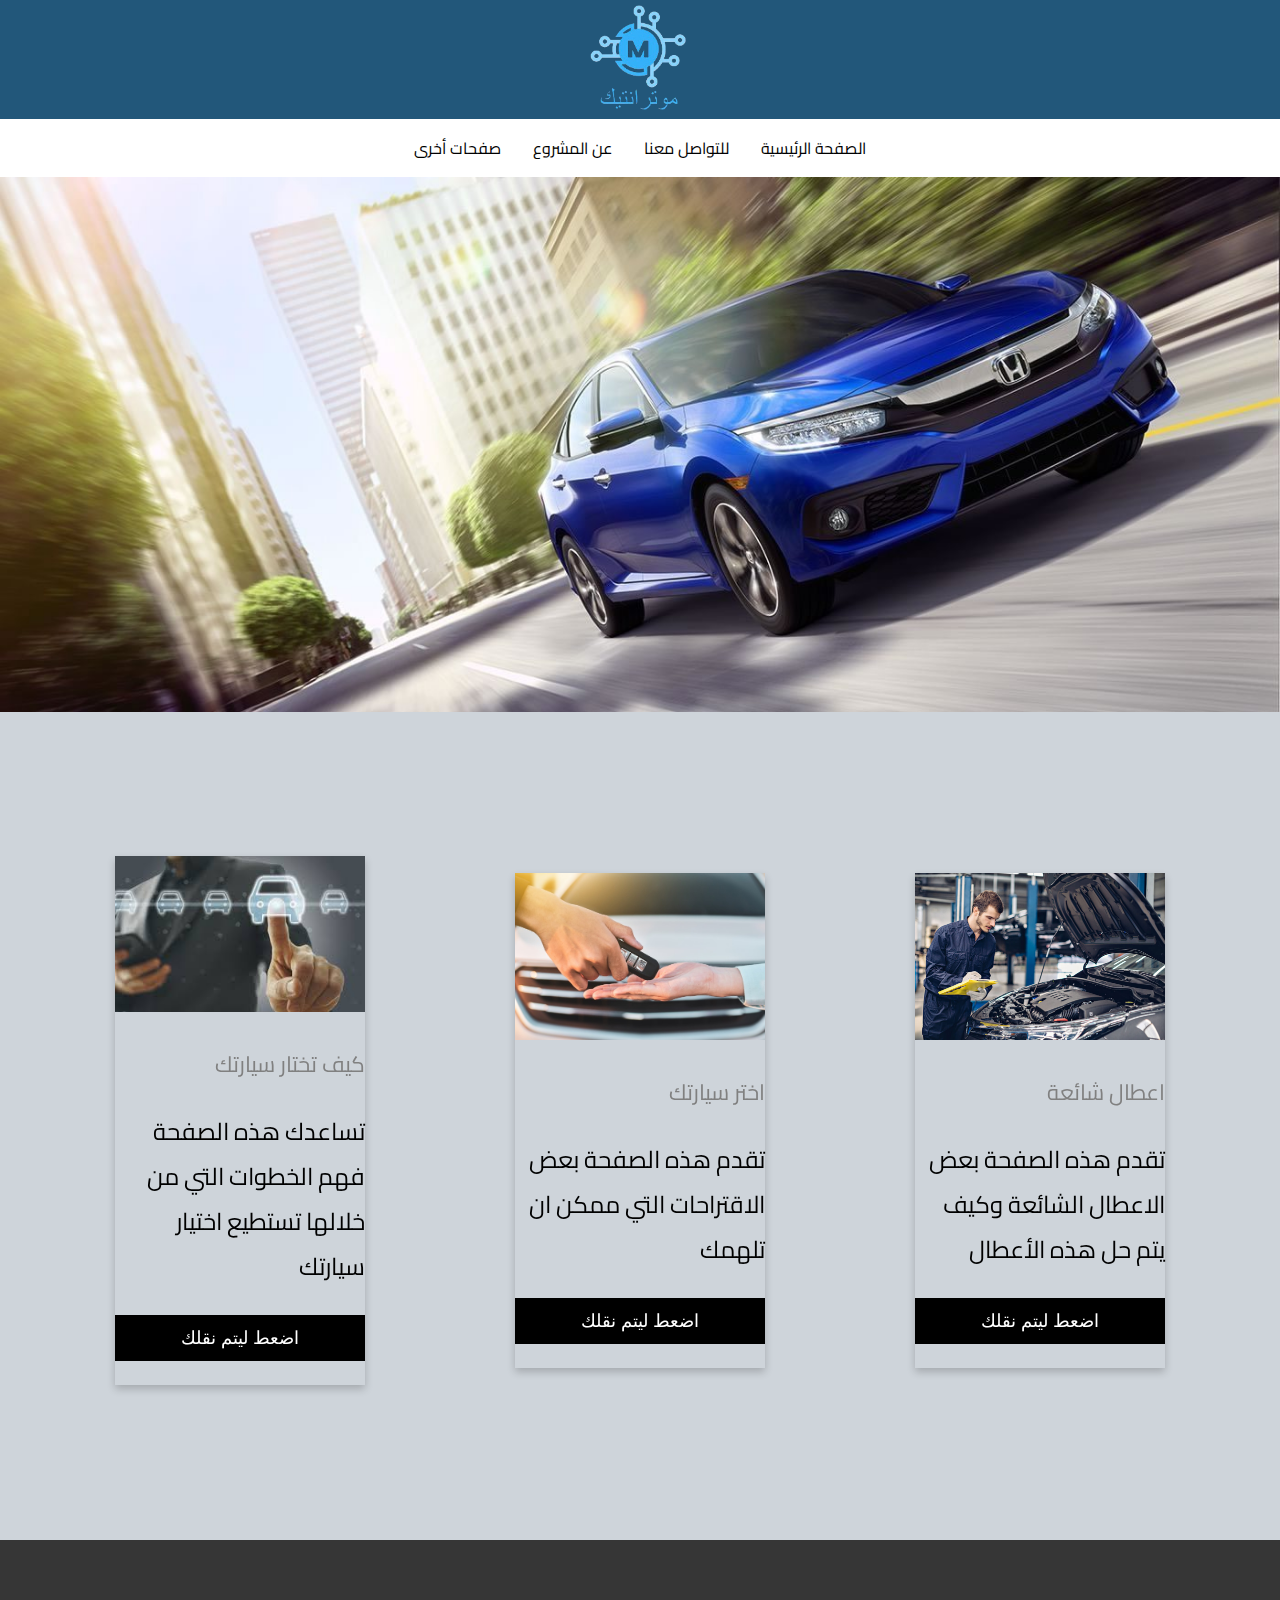
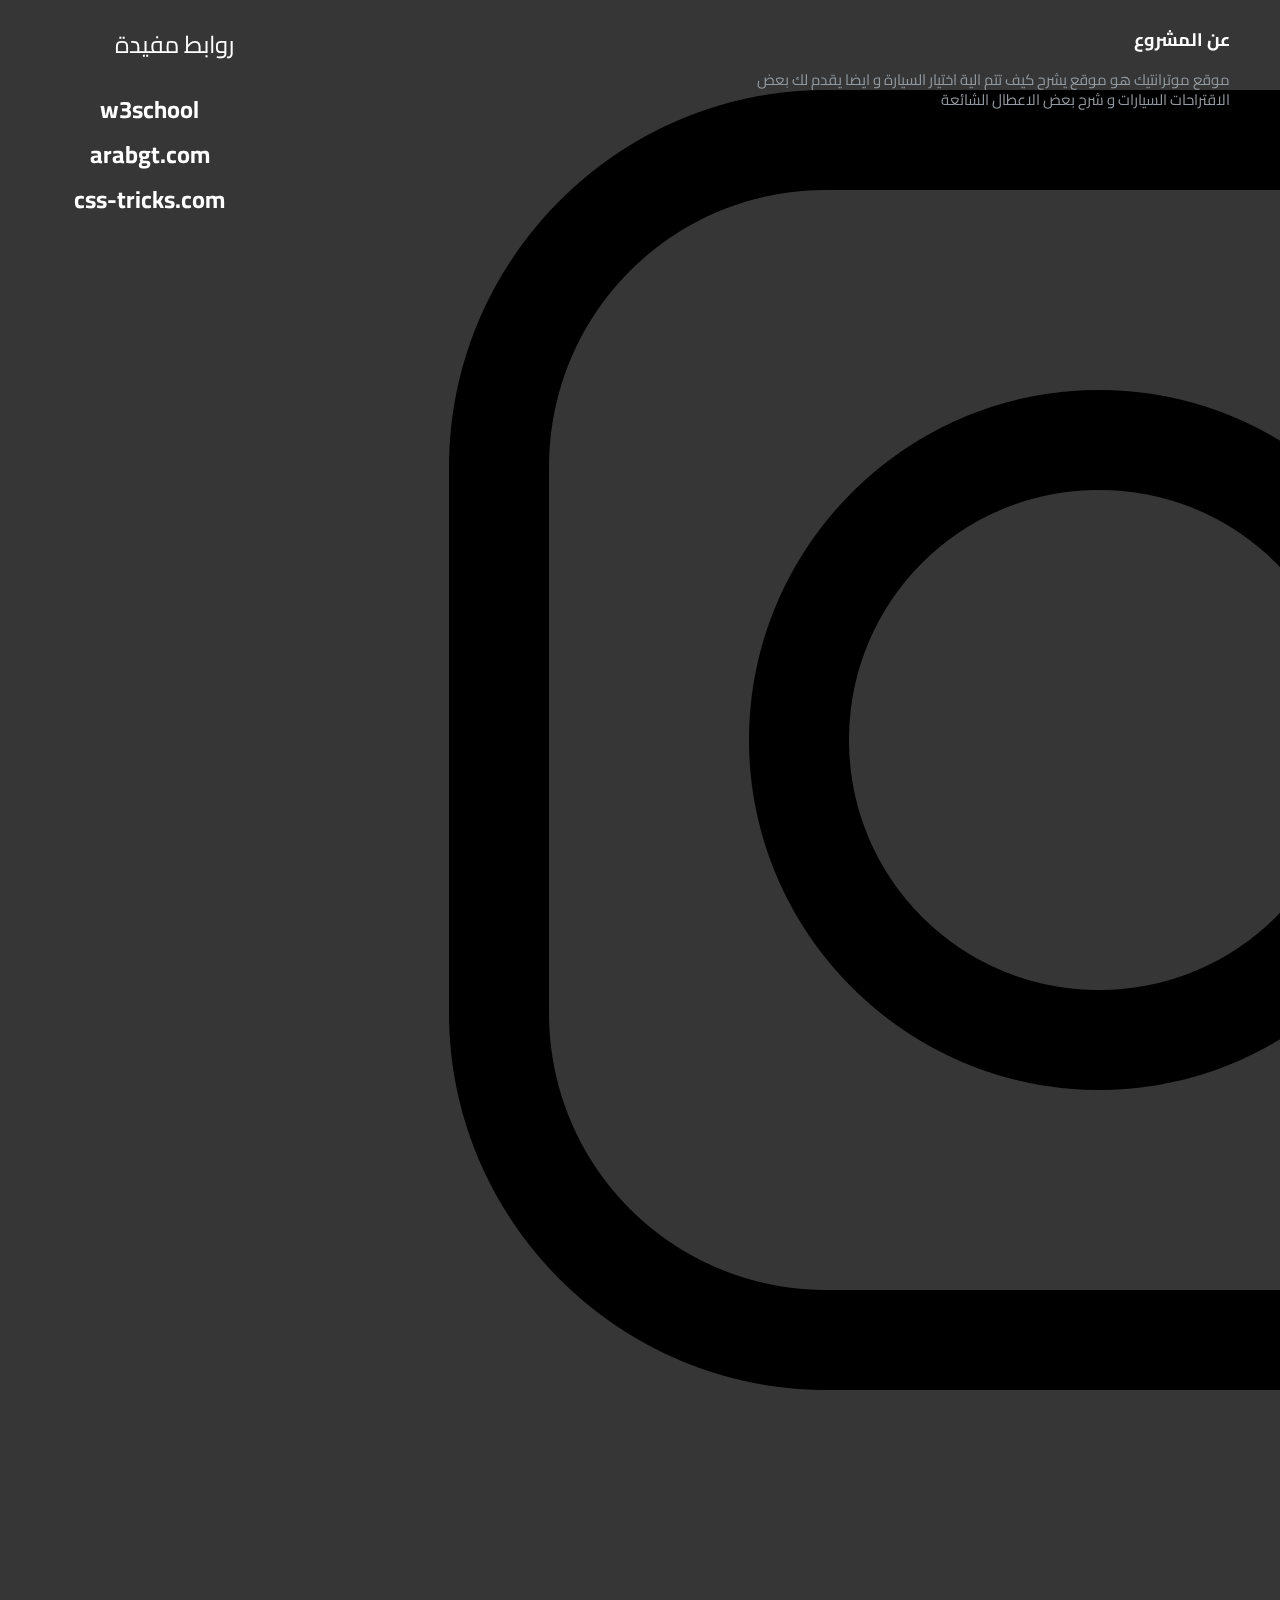
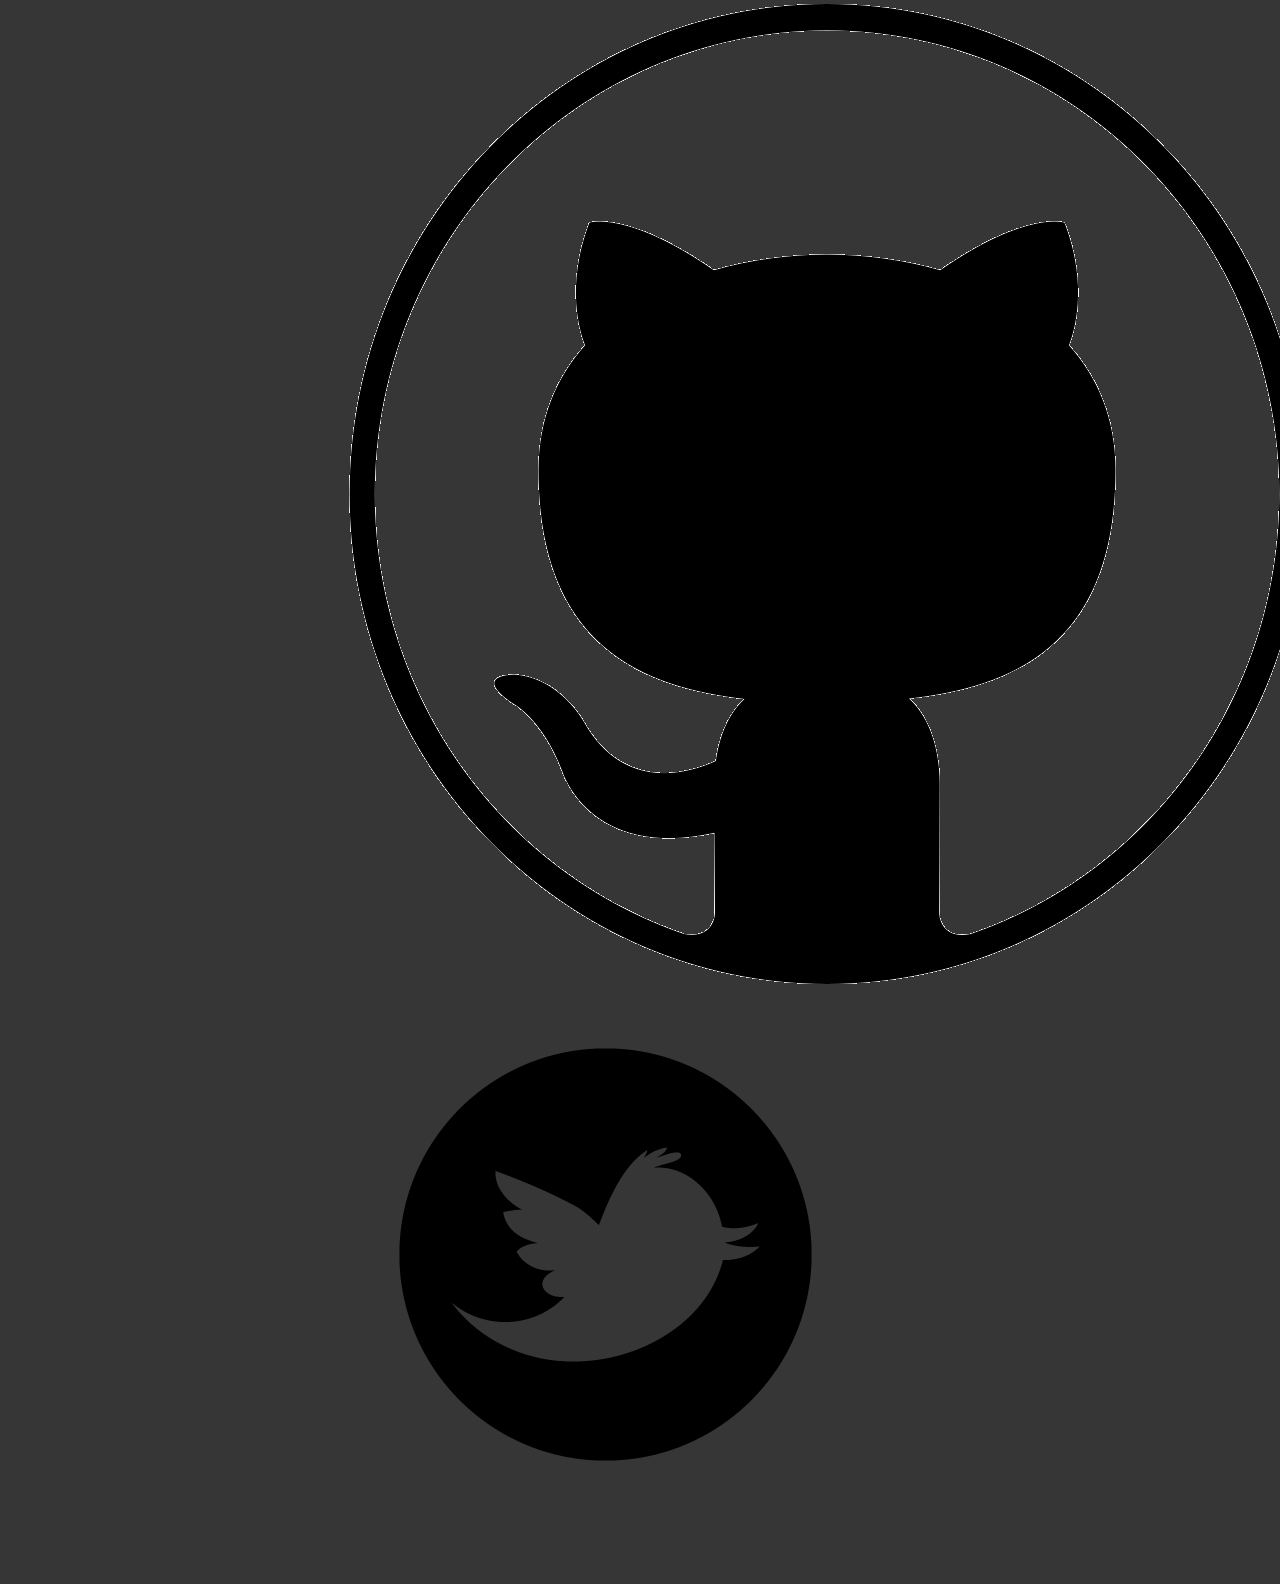
==== index.html @ e949a662 "footer done" ====
<!DOCTYPE html>
<html lang="en">
<head>
    <meta charset="UTF-8">
    <meta name="viewport" content="width=device-width, initial-scale=1.0">
    <title>الصفحة الرئيسية
        
    </title>
    <link rel="stylesheet" href="./css/home.css">
    <link href="https://fonts.googleapis.com/css2?family=Cairo&display=swap" rel="stylesheet">
    <link href="https://unpkg.com/aos@2.3.1/dist/aos.css" rel="stylesheet">
    <link
    rel="stylesheet"
    href="https://use.fontawesome.com/releases/v5.3.1/css/all.css"
    integrity="sha384-mzrmE5qonljUremFsqc01SB46JvROS7bZs3IO2EmfFsd15uHvIt+Y8vEf7N7fWAU"
    crossorigin="anonymous"
  />
</head>
<body>
<Div class="trans">
   <!-- logo -->
   <div class="start">
    <div><img width="115px" src="./images/logo 1.png" alt=""></div>
        
    </div>
         <!-- !-- navbar --> 
         <div class="navbar">
          <div class="dropdown">
              <button class="dropbtn">صفحات أخرى
                <i class="fa fa-caret-down"></i>
              </button>
              <div class="dropdown-content">
                <a href="./pages/الشرح.html"> كيف تختار سيارتك؟</a>
                <a href="./pages/product.html">بعض السيارات المقترحة</a>
                <a href="./pages/solutions.html">شرح بعض الاعطال</a>
              </div>
            </div> 
          <a href="bottom">عن المشروع</a>
          <a href="bottom">للتواصل معنا</a>
          <a href="./index.html">الصفحة الرئيسية</a>
          
      </div>
      <div ><img width="100%"  src="./images/honda-civic-1 main pages.jpg" alt=""></div>
      <br><br>
      <!-- card1 -->
<div data-aos="fade-up" class="cardContainer">
  
      <div class="card">
        <img src="./images/choose ur car.jpg" alt="" style="width:100%">
        
        <p class="choose">كيف تختار سيارتك</p>
        <p>تساعدك هذه الصفحة فهم الخطوات التي من خلالها تستطيع اختيار سيارتك</p>
        <p><button><a class="press" href="./pages/الشرح.html">اضعط ليتم نقلك</a></button></p>
      </div>
      <!-- card 2 -->
      <div class="card">
        <img src="./images/car keys.jpg" alt="" style="width:100%">
        <p class="choose">اختر سيارتك</p>
        <p>تقدم هذه الصفحة بعض الاقتراحات التي ممكن ان تلهمك </p>
        <p><button><a class="press" href="./pages/toproducts.html">اضعط ليتم نقلك</a></button></p>
      </div>
      <!-- <card 3 -->
      <div class="card">
        <img src="./images/Vehicle-Repair002.jpg" alt="" style="width:100%">
        
        <p class="choose">اعطال شائعة</p>
        <p>تقدم هذه الصفحة بعض الاعطال الشائعة وكيف يتم حل هذه الأعطال</p>
        <p><button><a class="press" href="./pages/solutions.html">اضعط ليتم نقلك</a></button></p>
      </div>

      

      <!-- footer -->
      <footer class="footer-distributed">
      
        <div class="footer-left">
            <img src="">
          <h3><span class="last-h1">روابط مفيدة</span></h3>
      
          <p class="footer-links">
           <a class="left-a" href="https://www.w3schools.com">w3school</a>
           <br>
           <a class="left-a"  href="https://www.arabgt.com">arabgt.com</a>
           <br>
           <a class="left-a"  href="https://css-tricks.com/snippets/css/a-guide-to-flexbox/">css-tricks.com</a>
           <br>
           <a href=""></a>
          </p>
      
          <p class="footer-company-name"></p>
        </div>
      
        <div class="footer-center">
          <div>
            <i class="#"></i>
              <p><a href=""><img class="last-a" src="../images/SKq9yH-black-and-white-instagram-logo-png.png"alt=></a></p>
          </div>
      
          <div>
            <i class="#"></i>
            <p><a href="#"><img src="../images/github_PNG83.png" alt=""></a></p>
          </div>
          <div>
            <i class="#"></i>
            <p><a href="#"><img class="last-a" src="../images/twitter.png" alt=""></a></p>
          </div>
        </div>
        <div class="footer-right">
          <p  class="footer-company-about">
            <br><br>
            <span>عن المشروع</span>
            موقع موترانتيك هو موقع يشرح كيف تتم الية اختيار السيارة و ايضا يقدم  لك بعض الاقتراحات السيارات و شرح بعض الاعطال الشائعة</p>
          <div class="footer-icons">
           
          </div>
        </div>
      </footer>
      <!-- /footer -->
    
</div>
</Div>














<!-- js -->
<script>
  var coll = document.getElementsByClassName("collapsible");
  var i;
  
  for (i = 0; i < coll.length; i++) {
    coll[i].addEventListener("click", function() {
      this.classList.toggle("active");
      var content = this.nextElementSibling;
      if (content.style.display === "block") {
        content.style.display = "none";
      } else {
        content.style.display = "block";
      }
    });
  }

  </script>
  <script src="https://unpkg.com/aos@2.3.1/dist/aos.js"></script>
 <script>AOS.init({offset:100,duration:650})</script> 


</body>
</html>
---- css/home.css ----
body {
  font-family: "Cairo", sans-serif;
  margin: 0;
  background-color: #ced4da;
}

.navbar {
  overflow: hidden;
  background-color: white;
  display: flex;
  justify-content: center;
}

.navbar a {
  float: left;
  font-size: 16px;
  color: black;
  text-align: center;
  padding: 14px 16px;
  text-decoration: none;
  text-align: center;
  display: flex;
  justify-content: center;
}

.dropdown {
  float: left;
  overflow: hidden;
}

.dropdown .dropbtn {
  font-size: 16px;
  border: none;
  outline: none;
  color: black;
  padding: 14px 16px;
  background-color: inherit;
  font-family: inherit;
  margin: 0;
  text-align: center;
}

.navbar a:hover,
.dropdown:hover .dropbtn {
  background-color: #22577a;
}

.dropdown-content {
  display: none;
  position: absolute;
  background-color: #f9f9f9;
  min-width: 160px;
  box-shadow: 0px 8px 16px 0px rgba(0, 0, 0, 0.2);
  z-index: 1;
}

.dropdown-content a {
  float: none;
  color: #22577a;
  padding: 12px 16px;
  text-decoration: none;
  display: block;
  text-align: left;
}

.dropdown-content a:hover {
  background-color: #ddd;
}

.dropdown:hover .dropdown-content {
  display: block;
}
.start {
  background-color: #22577a;

  height: 119px;
  width: auto;
  display: flex;
  justify-content: center;
}
.card {
  box-shadow: 0 4px 8px 0 rgba(0, 0, 0, 0.2);
  max-width: 250px;
  text-align: center;
  margin: 75px;
}

.choose {
  color: grey;
  font-size: 22px;
}

.card button {
  border: none;
  outline: 0;
  padding: 12px;
  color: white;
  background-color: #000;
  text-align: center;
  cursor: pointer;
  width: 100%;
  font-size: 18px;
}

.card button:hover {
  opacity: 1.2;
}
.cardContainer {
  display: flex;
  flex-direction: row;
  justify-content: center;
  align-items: center;
  flex-wrap: wrap;
}
.press {
  text-decoration: none;
  color: white;
}

.main-img {
  margin-right: 0%;
  margin-left: 0%;
}
*,
*:before,
*:after {
  box-sizing: border-box;
}
main {
  display: -webkit-flex;
  display: -moz-flex;
  display: -ms-flex;
  display: -o-flex;
  display: flex;
  align-items: center;
  justify-content: center;
  color: #363636;
  line-height: 3.8;
  font-size: 80px;
  text-transform: uppercase;
  font-weight: bold;
}
footer {
  display: -webkit-flex;
  display: -moz-flex;
  display: -ms-flex;
  display: -o-flex;
  display: flex;
  flex-flow: row wrap;
  padding: 50px;
  color: #363636;
}
.footer > * {
  flex: 1 100%;
}
.footer-left {
  margin-right: 1.25em;
  margin-bottom: 2em;
}
.footer-left img {
  width: 50%;
}
h2 {
  font-weight: 600;
  font-size: 17px;
}
.footer ul {
  list-style: none;
  padding-left: 0;
}
.footer li {
  line-height: 2em;
}
.footer a {
  text-decoration: none;
}
.footer-right {
  display: -webkit-flex;
  display: -moz-flex;
  display: -ms-flex;
  display: -o-flex;
  display: flex;
  flex-flow: row wrap;
}
.footer-right > * {
  flex: 1 50%;
  margin-right: 1.25em;
}
.box a {
  color: #999;
}
.footer-bottom {
  text-align: center;
  color: #999;
  padding-top: 50px;
}
.footer-left p {
  padding-right: 20%;
  color: #999;
}
.socials a {
  /* background: #364a62; */
  width: 40px;
  height: 40px;
  display: inline-block;
  margin-right: 10px;
}
.socials a i {
  color: #e7f2f4;
  padding: 10px 12px;
  font-size: 20px;
}
@media screen and (min-width: 600px) {
  .footer-right > * {
    flex: 1;
  }
  .footer-left {
    flex: 1 0px;
  }
  .footer-right {
    flex: 2 0px;
  }
}

.lastf {
  color: #363636;
}
/* footer */
footer {
  position: fixed;
  bottom: 0;
}

@media (max-height: 800px) {
  footer {
    position: static;
  }
  header {
    padding-top: 40px;
  }
}

.footer-distributed {
  background-color: #363636;
  box-sizing: border-box;
  width: 100%;
  text-align: left;
  font: bold 16px sans-serif;
  padding: 50px 50px 60px 50px;
  margin-top: 80px;
}
.footer-center {
  text-align: center;
}

/* .last-a:hover {
  transform: scale(1.5);
} */

.footer-distributed .footer-left,
.footer-distributed .footer-center,
.footer-distributed .footer-right {
  display: inline-block;
  vertical-align: top;
}

/* Footer left */
.footer-left {
  text-align: center;
  font-family: "Cairo", sans-serif;
}

.footer-distributed .footer-left {
  width: 30%;
}

.footer-distributed h3 {
  color: #ffffff;
  font: normal 36px "Cookie", cursive;
  margin: 0;
}

/* The company logo */

.footer-distributed .footer-left img {
  width: 30%;
}

.footer-distributed h3 span {
  color: white;
}

/* Footer links */

.footer-distributed .footer-links {
  color: #ffffff;
  margin: 20px 0 12px;
  font-family: "Cairo", sans-serif;
  text-align: center;
}

.footer-distributed .footer-links a {
  display: inline-block;
  line-height: 1.8;
  text-decoration: none;
  color: inherit;
}

.footer-distributed .footer-company-name {
  color: #8f9296;
  font-size: 14px;
  font-weight: normal;
  margin: 0;
}
.last-h1 {
  font-family: "Cairo", sans-serif;
}

/* Footer Center */

.footer-distributed .footer-center {
  width: 35%;
}

.footer-distributed .footer-center i {
  background-color: #363636;
  color: #ffffff;
  font-size: 25px;
  width: 38px;
  height: 38px;
  border-radius: 50%;
  text-align: center;
  line-height: 42px;
  margin: 10px 15px;
  vertical-align: middle;
}

.footer-distributed .footer-center i.fa-envelope {
  font-size: 17px;
  line-height: 38px;
}

.footer-distributed .footer-center p {
  display: inline-block;
  color: #ffffff;
  vertical-align: middle;
  margin: 0;
}

.footer-distributed .footer-center p span {
  display: block;
  font-weight: normal;
  font-size: 14px;
  line-height: 2;
}

.footer-distributed .footer-center p a {
  color: white;
  text-decoration: none;
}

/* Footer Right */
.footer-distributed {
  position: relative;
  font-family: "Cairo", sans-serif;
}
.footer-distributed .footer-right {
  width: 30%;
}

.footer-distributed .footer-company-about {
  line-height: 20px;
  color: #92999f;
  font-size: 15px;
  font-weight: normal;
  margin: 0;
}

.footer-distributed .footer-company-about span {
  display: block;
  color: #ffffff;
  font-size: 18px;
  font-weight: bold;
  margin-bottom: 20px;
}

.footer-distributed .footer-icons {
  margin-top: 25px;
}

.footer-distributed .footer-icons a {
  display: inline-block;
  width: 35px;
  height: 35px;
  cursor: pointer;
  background-color: #363636;
  border-radius: 2px;

  font-size: 20px;
  color: #ffffff;
  text-align: center;
  line-height: 35px;

  margin-right: 3px;
  margin-bottom: 5px;
}

span,
p {
  text-align: right;
  font-size: 24px;
}
.fa {
  text-align: right;
}
.footer-img {
  width: 300px;
  display: block;
  margin-left: 50px;
}
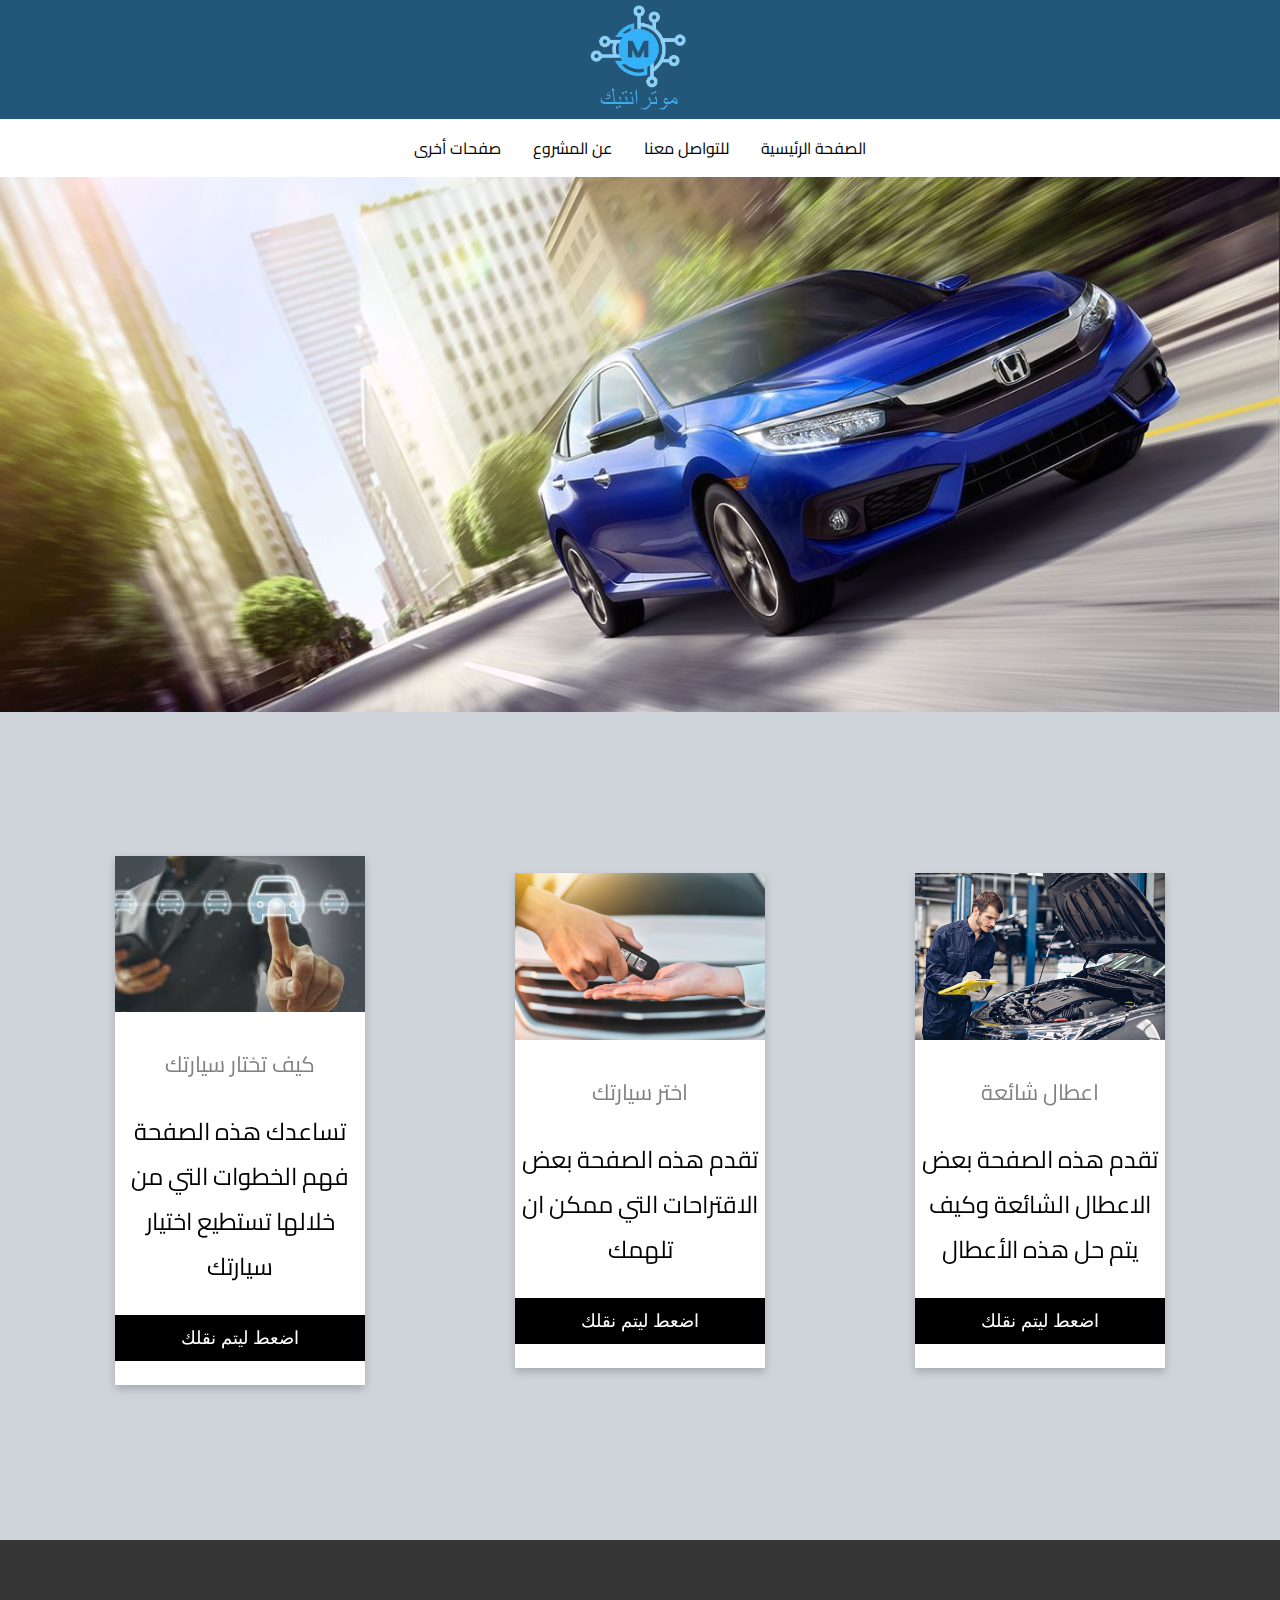
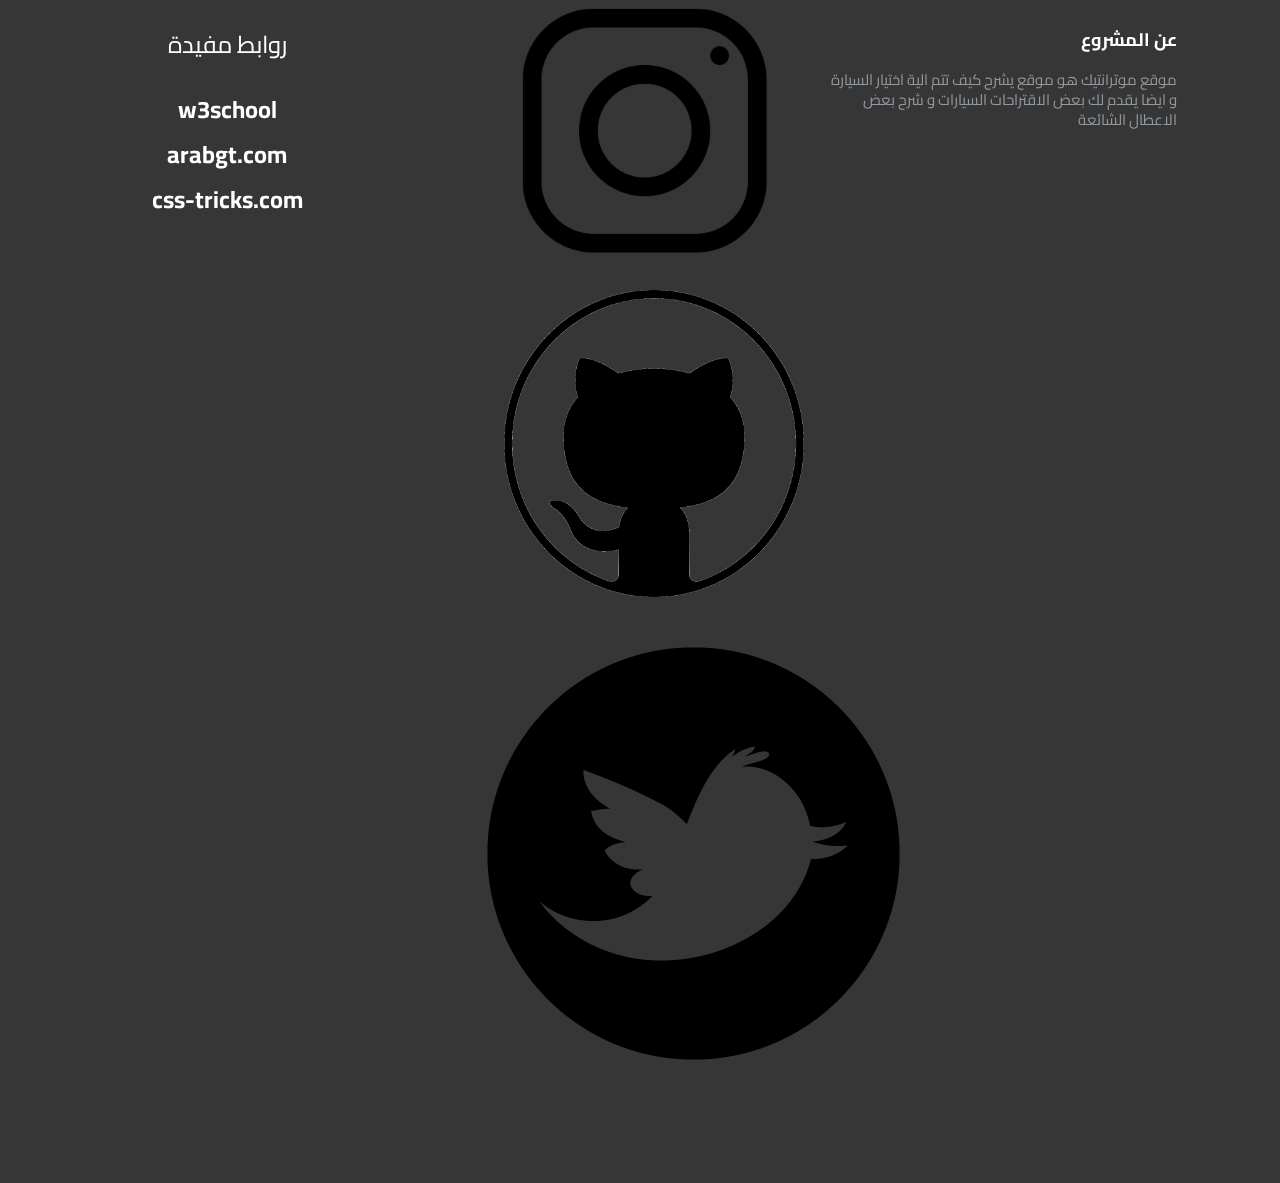
==== commit cd27dace: "footer done" ====
--- a/index.html
+++ b/index.html
@@ -49,14 +49,14 @@
         <img src="./images/choose ur car.jpg" alt="" style="width:100%">
         
         <p class="choose">كيف تختار سيارتك</p>
-        <p>تساعدك هذه الصفحة فهم الخطوات التي من خلالها تستطيع اختيار سيارتك</p>
+        <p class="card-p">تساعدك هذه الصفحة فهم الخطوات التي من خلالها تستطيع اختيار سيارتك</p>
         <p><button><a class="press" href="./pages/الشرح.html">اضعط ليتم نقلك</a></button></p>
       </div>
       <!-- card 2 -->
       <div class="card">
         <img src="./images/car keys.jpg" alt="" style="width:100%">
         <p class="choose">اختر سيارتك</p>
-        <p>تقدم هذه الصفحة بعض الاقتراحات التي ممكن ان تلهمك </p>
+        <p class="card-p">تقدم هذه الصفحة بعض الاقتراحات التي ممكن ان تلهمك </p>
         <p><button><a class="press" href="./pages/toproducts.html">اضعط ليتم نقلك</a></button></p>
       </div>
       <!-- <card 3 -->
@@ -64,7 +64,7 @@
         <img src="./images/Vehicle-Repair002.jpg" alt="" style="width:100%">
         
         <p class="choose">اعطال شائعة</p>
-        <p>تقدم هذه الصفحة بعض الاعطال الشائعة وكيف يتم حل هذه الأعطال</p>
+        <p class="card-p">تقدم هذه الصفحة بعض الاعطال الشائعة وكيف يتم حل هذه الأعطال</p>
         <p><button><a class="press" href="./pages/solutions.html">اضعط ليتم نقلك</a></button></p>
       </div>
 
@@ -93,16 +93,16 @@
         <div class="footer-center">
           <div>
             <i class="#"></i>
-              <p><a href=""><img class="last-a" src="../images/SKq9yH-black-and-white-instagram-logo-png.png"alt=></a></p>
+              <p><a href=""><img class="footer-img"  src="../images/SKq9yH-black-and-white-instagram-logo-png.png"alt=></a></p>
           </div>
       
           <div>
             <i class="#"></i>
-            <p><a href="#"><img src="../images/github_PNG83.png" alt=""></a></p>
+            <p><a href="#"><img class="footer-img" src="../images/github_PNG83.png" alt=""></a></p>
           </div>
           <div>
             <i class="#"></i>
-            <p><a href="#"><img class="last-a" src="../images/twitter.png" alt=""></a></p>
+            <p><a href="#"><img "footer-img"  src="../images/twitter.png" alt=""></a></p>
           </div>
         </div>
         <div class="footer-right">
--- a/css/home.css
+++ b/css/home.css
@@ -83,11 +83,16 @@
   max-width: 250px;
   text-align: center;
   margin: 75px;
+  background-color: white;
+}
+.card-p {
+  text-align: center;
 }
 
 .choose {
   color: grey;
   font-size: 22px;
+  text-align: center;
 }
 
 .card button {
@@ -117,114 +122,6 @@
   color: white;
 }
 
-.main-img {
-  margin-right: 0%;
-  margin-left: 0%;
-}
-*,
-*:before,
-*:after {
-  box-sizing: border-box;
-}
-main {
-  display: -webkit-flex;
-  display: -moz-flex;
-  display: -ms-flex;
-  display: -o-flex;
-  display: flex;
-  align-items: center;
-  justify-content: center;
-  color: #363636;
-  line-height: 3.8;
-  font-size: 80px;
-  text-transform: uppercase;
-  font-weight: bold;
-}
-footer {
-  display: -webkit-flex;
-  display: -moz-flex;
-  display: -ms-flex;
-  display: -o-flex;
-  display: flex;
-  flex-flow: row wrap;
-  padding: 50px;
-  color: #363636;
-}
-.footer > * {
-  flex: 1 100%;
-}
-.footer-left {
-  margin-right: 1.25em;
-  margin-bottom: 2em;
-}
-.footer-left img {
-  width: 50%;
-}
-h2 {
-  font-weight: 600;
-  font-size: 17px;
-}
-.footer ul {
-  list-style: none;
-  padding-left: 0;
-}
-.footer li {
-  line-height: 2em;
-}
-.footer a {
-  text-decoration: none;
-}
-.footer-right {
-  display: -webkit-flex;
-  display: -moz-flex;
-  display: -ms-flex;
-  display: -o-flex;
-  display: flex;
-  flex-flow: row wrap;
-}
-.footer-right > * {
-  flex: 1 50%;
-  margin-right: 1.25em;
-}
-.box a {
-  color: #999;
-}
-.footer-bottom {
-  text-align: center;
-  color: #999;
-  padding-top: 50px;
-}
-.footer-left p {
-  padding-right: 20%;
-  color: #999;
-}
-.socials a {
-  /* background: #364a62; */
-  width: 40px;
-  height: 40px;
-  display: inline-block;
-  margin-right: 10px;
-}
-.socials a i {
-  color: #e7f2f4;
-  padding: 10px 12px;
-  font-size: 20px;
-}
-@media screen and (min-width: 600px) {
-  .footer-right > * {
-    flex: 1;
-  }
-  .footer-left {
-    flex: 1 0px;
-  }
-  .footer-right {
-    flex: 2 0px;
-  }
-}
-
-.lastf {
-  color: #363636;
-}
 /* footer */
 footer {
   position: fixed;
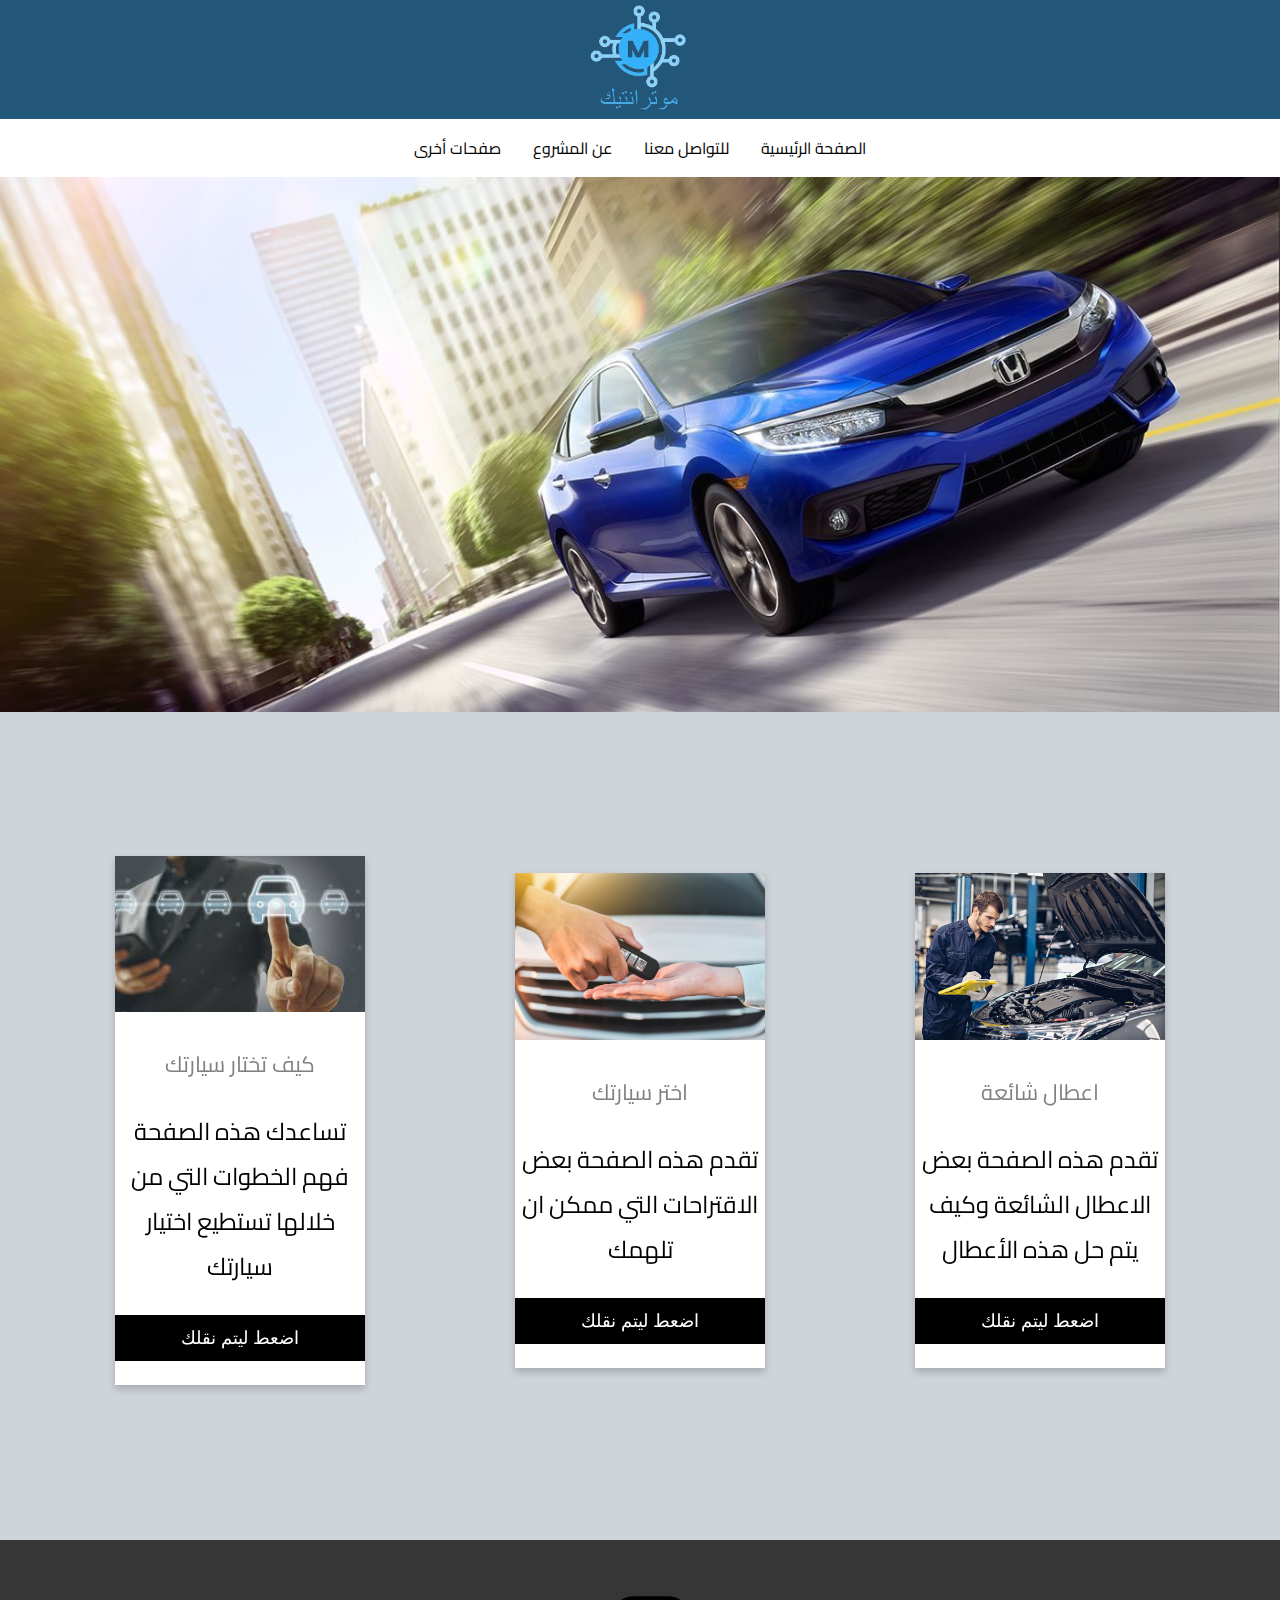
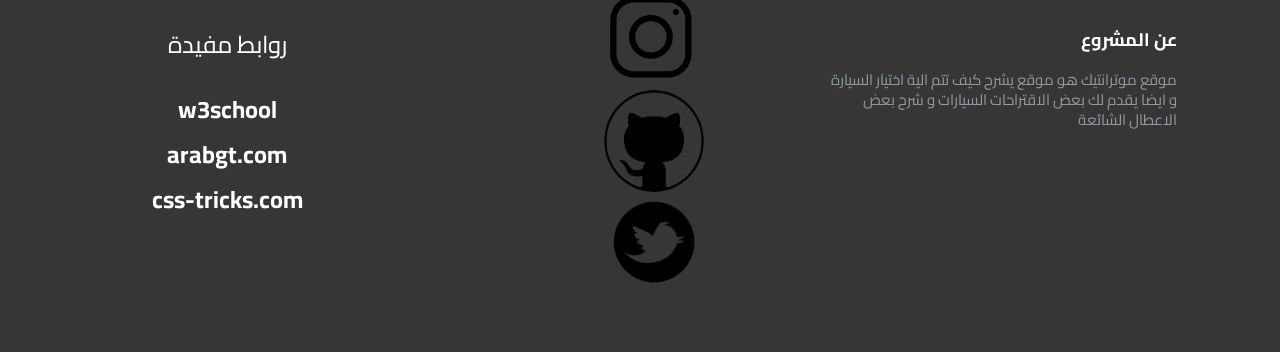
==== commit 301a976f: "footer fixed" ====
--- a/index.html
+++ b/index.html
@@ -102,7 +102,7 @@
           </div>
           <div>
             <i class="#"></i>
-            <p><a href="#"><img "footer-img"  src="../images/twitter.png" alt=""></a></p>
+            <p><a href="#"><img class="footer-img"  src="../images/twitter.png" alt=""></a></p>
           </div>
         </div>
         <div class="footer-right">
--- a/css/home.css
+++ b/css/home.css
@@ -315,3 +315,6 @@
   display: block;
   margin-left: 50px;
 }
+.footer-center img {
+  width: 100px;
+}
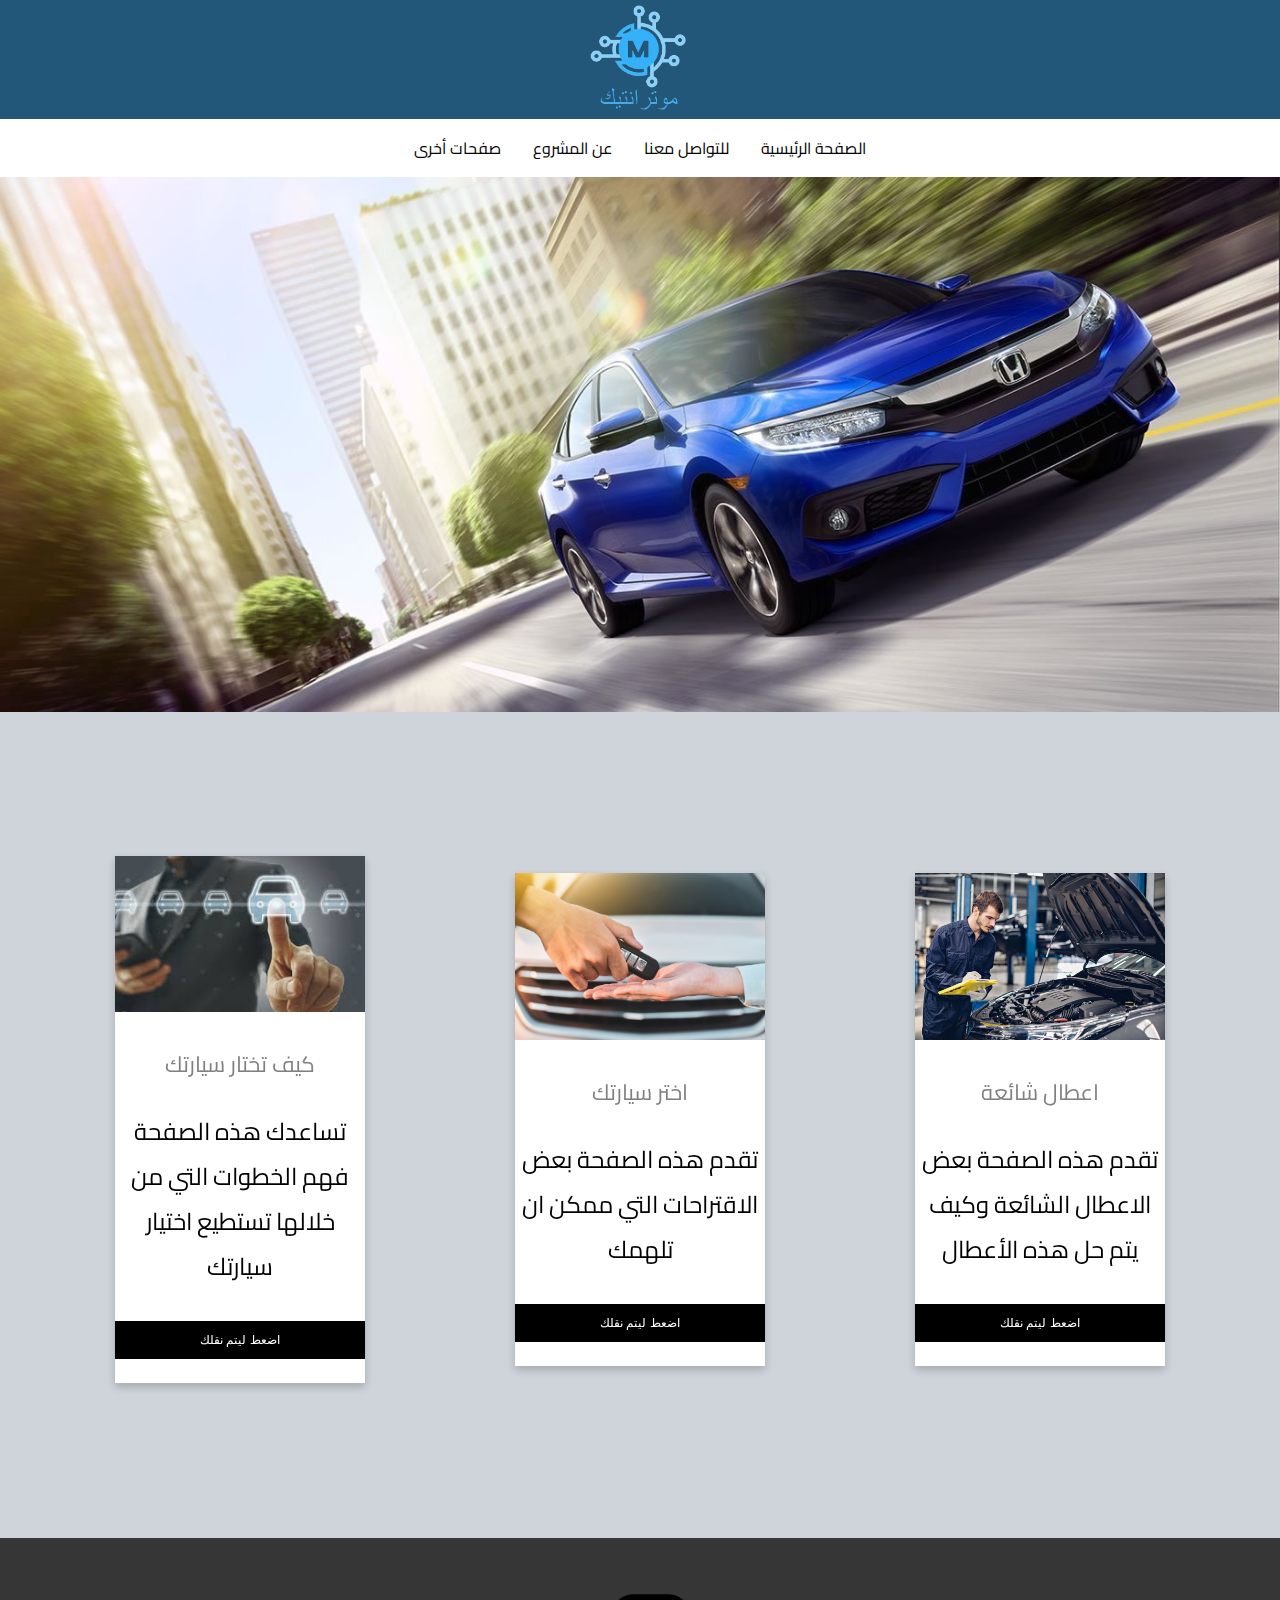
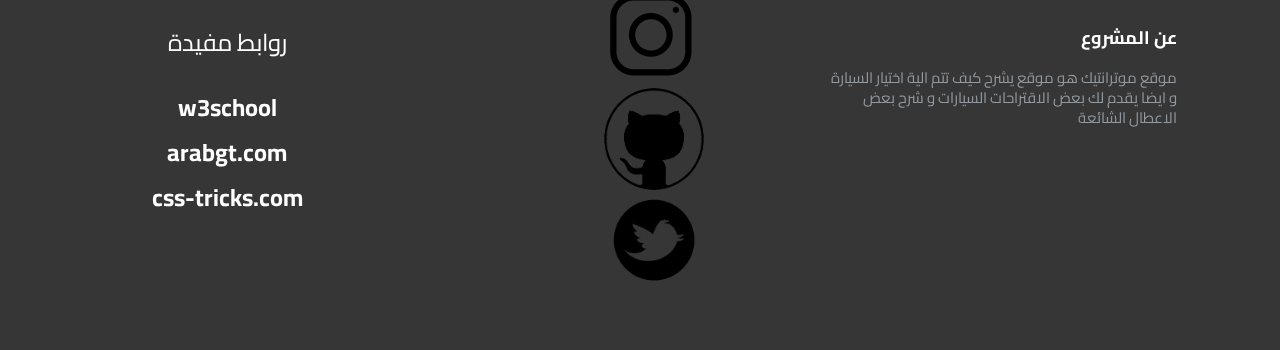
==== commit 8825f120: "all done" ====
--- a/index.html
+++ b/index.html
@@ -35,8 +35,8 @@
                 <a href="./pages/solutions.html">شرح بعض الاعطال</a>
               </div>
             </div> 
-          <a href="bottom">عن المشروع</a>
-          <a href="bottom">للتواصل معنا</a>
+          <a href="#bottom">عن المشروع</a>
+          <a href="#bottom">للتواصل معنا</a>
           <a href="./index.html">الصفحة الرئيسية</a>
           
       </div>
@@ -90,7 +90,7 @@
           <p class="footer-company-name"></p>
         </div>
       
-        <div class="footer-center">
+        <div id="bottom" class="footer-center">
           <div>
             <i class="#"></i>
               <p><a href=""><img class="footer-img"  src="../images/SKq9yH-black-and-white-instagram-logo-png.png"alt=></a></p>
@@ -105,7 +105,7 @@
             <p><a href="#"><img class="footer-img"  src="../images/twitter.png" alt=""></a></p>
           </div>
         </div>
-        <div class="footer-right">
+        <div id="bottom" class="footer-right">
           <p  class="footer-company-about">
             <br><br>
             <span>عن المشروع</span>
--- a/css/home.css
+++ b/css/home.css
@@ -104,7 +104,7 @@
   text-align: center;
   cursor: pointer;
   width: 100%;
-  font-size: 18px;
+  font-size: 12px;
 }
 
 .card button:hover {
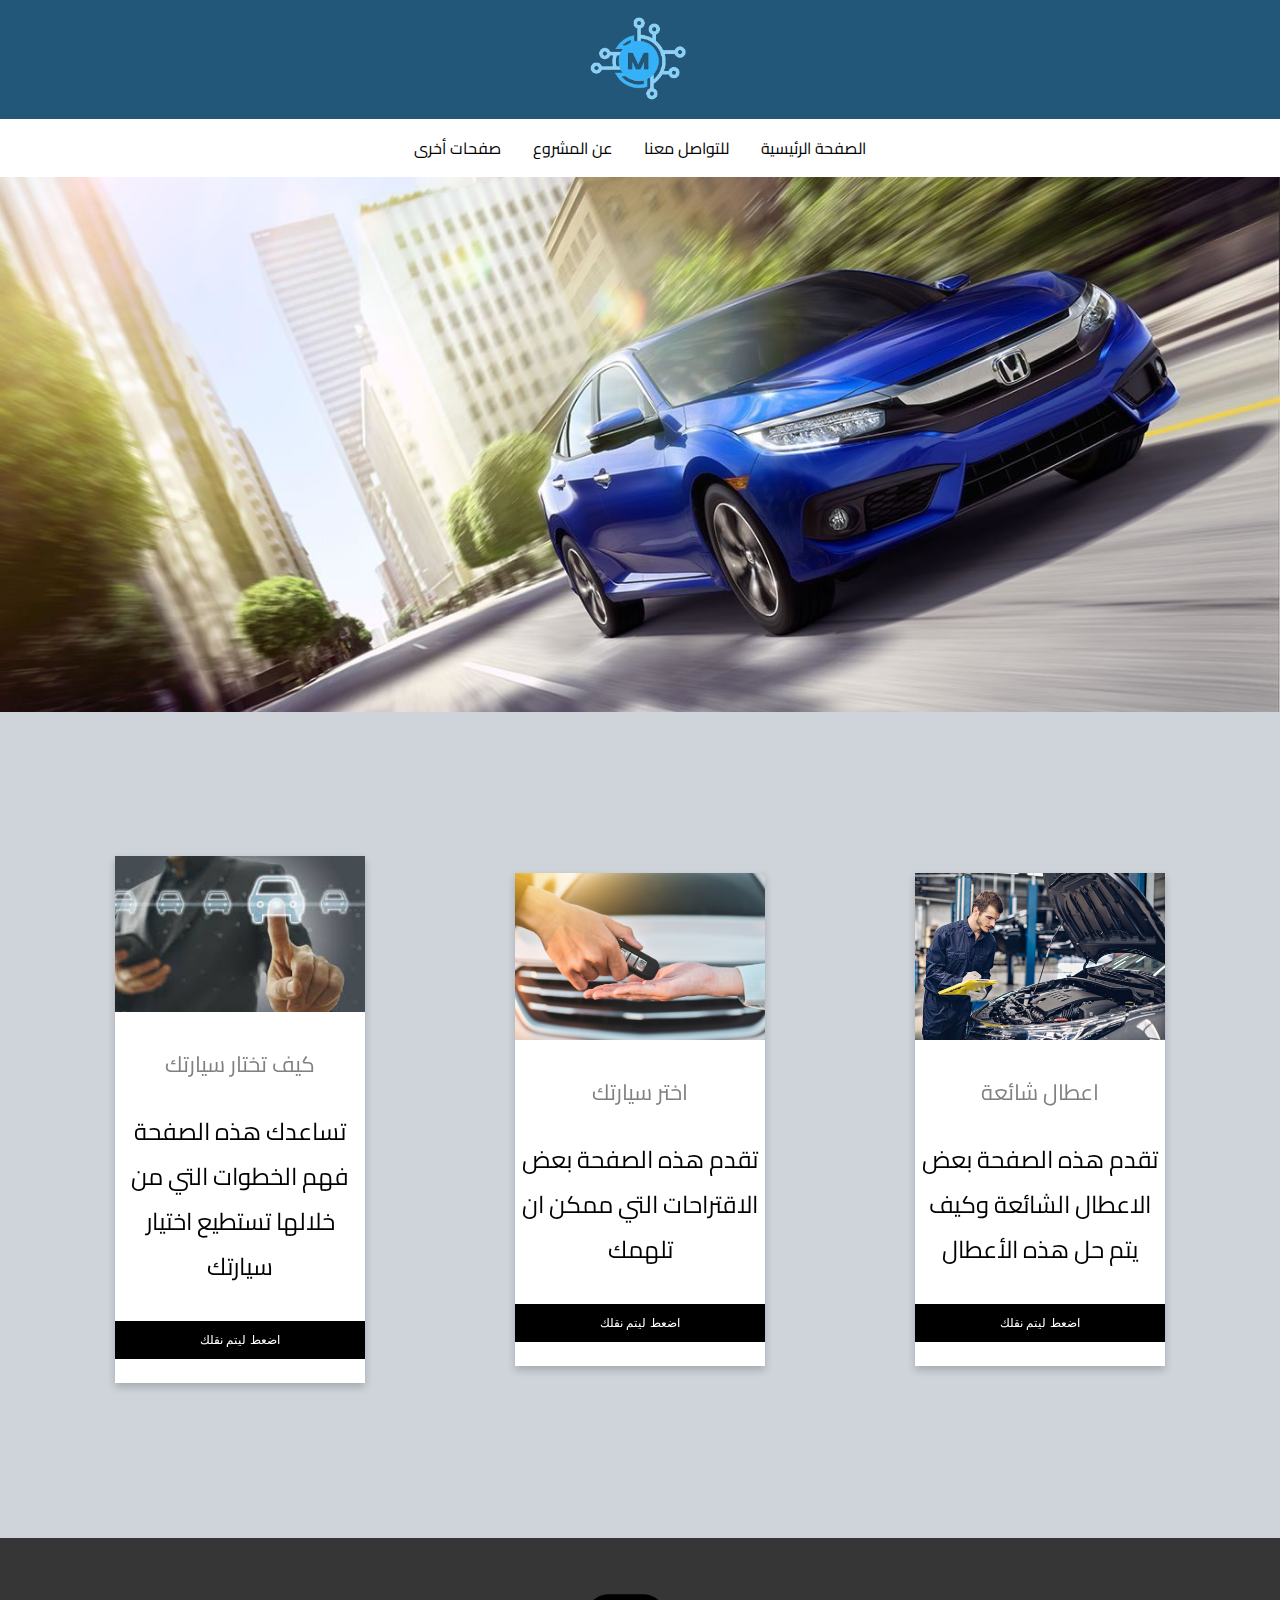
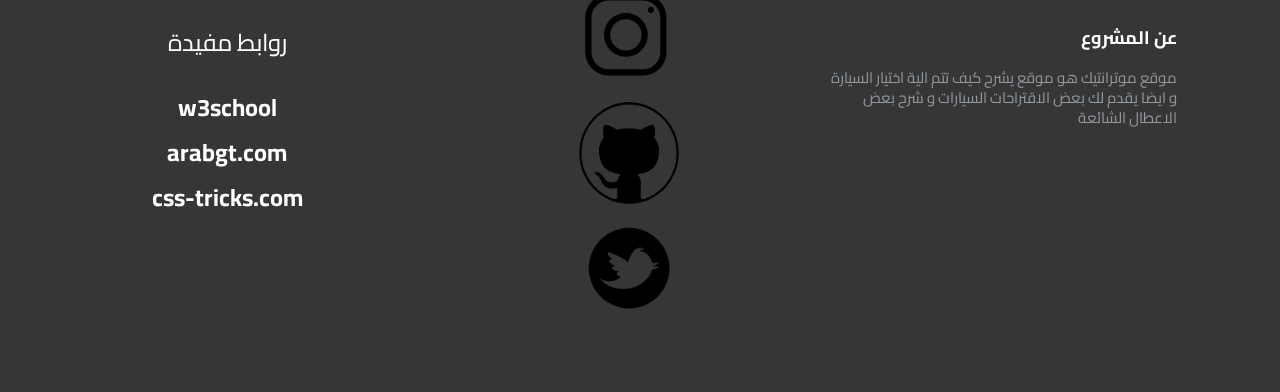
==== commit 83eaadc8: "FINAL BOPJECT IS DONE" ====
--- a/index.html
+++ b/index.html
@@ -15,12 +15,13 @@
     integrity="sha384-mzrmE5qonljUremFsqc01SB46JvROS7bZs3IO2EmfFsd15uHvIt+Y8vEf7N7fWAU"
     crossorigin="anonymous"
   />
+  <link rel="shortcut icon" href="./images/logo 101.png" type="image/x-icon" />
 </head>
 <body>
 <Div class="trans">
    <!-- logo -->
    <div class="start">
-    <div><img width="115px" src="./images/logo 1.png" alt=""></div>
+    <div><img class="logo" style="margin-top: 12px;" width="115px" src="./images/logo 101.png" alt=""></div>
         
     </div>
          <!-- !-- navbar --> 
@@ -71,51 +72,55 @@
       
 
       <!-- footer -->
-      <footer class="footer-distributed">
-      
-        <div class="footer-left">
-            <img src="">
-          <h3><span class="last-h1">روابط مفيدة</span></h3>
-      
-          <p class="footer-links">
-           <a class="left-a" href="https://www.w3schools.com">w3school</a>
-           <br>
-           <a class="left-a"  href="https://www.arabgt.com">arabgt.com</a>
-           <br>
-           <a class="left-a"  href="https://css-tricks.com/snippets/css/a-guide-to-flexbox/">css-tricks.com</a>
-           <br>
-           <a href=""></a>
-          </p>
-      
-          <p class="footer-company-name"></p>
-        </div>
-      
-        <div id="bottom" class="footer-center">
-          <div>
-            <i class="#"></i>
-              <p><a href=""><img class="footer-img"  src="../images/SKq9yH-black-and-white-instagram-logo-png.png"alt=></a></p>
-          </div>
-      
-          <div>
-            <i class="#"></i>
-            <p><a href="#"><img class="footer-img" src="../images/github_PNG83.png" alt=""></a></p>
-          </div>
-          <div>
-            <i class="#"></i>
-            <p><a href="#"><img class="footer-img"  src="../images/twitter.png" alt=""></a></p>
-          </div>
-        </div>
-        <div id="bottom" class="footer-right">
-          <p  class="footer-company-about">
-            <br><br>
-            <span>عن المشروع</span>
-            موقع موترانتيك هو موقع يشرح كيف تتم الية اختيار السيارة و ايضا يقدم  لك بعض الاقتراحات السيارات و شرح بعض الاعطال الشائعة</p>
-          <div class="footer-icons">
-           
-          </div>
-        </div>
-      </footer>
-      <!-- /footer -->
+<footer class="footer-distributed">
+
+  <div class="footer-left">
+      <img src="">
+    <h3><span class="last-h1">روابط مفيدة</span></h3>
+
+    <p class="footer-links">
+     <a class="left-a" href="https://www.w3schools.com">w3school</a>
+     <br>
+     <a class="left-a"  href="https://www.arabgt.com">arabgt.com</a>
+     <br>
+     <a class="left-a"  href="https://css-tricks.com/snippets/css/a-guide-to-flexbox/">css-tricks.com</a>
+     <br>
+     <a href=""></a>
+    </p>
+
+    <p class="footer-company-name"></p>
+  </div>
+
+  <div id="socials" class="footer-center">
+    <div>
+      <i class="#"></i>
+        <p><a href=""><img class="instagram" src="../images/SKq9yH-black-and-white-instagram-logo-png.png"alt=></a></p>
+    </div>
+
+    <div>
+      <i class="#"></i>
+      <p><a href="#"><img class="github" src="../images/github_PNG83.png" alt=""></a></p>
+    </div>
+    <div>
+      <i class="#"></i>
+      <p><a href="#"><img class="twitter" src="../images/twitter.png" alt=""></a></p>
+    </div>
+  </div>
+  <div id="about" class="footer-right">
+    <p  class="footer-company-about">
+      <br><br>
+      <span>عن المشروع</span>
+      موقع موترانتيك هو موقع يشرح كيف تتم الية اختيار السيارة و ايضا يقدم  لك بعض الاقتراحات السيارات و شرح بعض الاعطال الشائعة</p>
+    <div class="footer-icons">
+      <!-- <a href="#"><i class="fa fa-facebook"></i></a>
+      <a href="#"><i class="fa fa-twitter"></i></a>
+      <a href="#"><i class="fa fa-instagram"></i></a>
+      <a href="#"><i class="fa fa-linkedin"></i></a>
+      <a href="#"><i class="fa fa-youtube"></i></a> -->
+    </div>
+  </div>
+</footer>
+<!-- /footer -->
     
 </div>
 </Div>
--- a/css/home.css
+++ b/css/home.css
@@ -318,3 +318,12 @@
 .footer-center img {
   width: 100px;
 }
+.github {
+  width: 70px;
+}
+.instagram {
+  width: 70px;
+}
+.twitter {
+  width: 80px;
+}
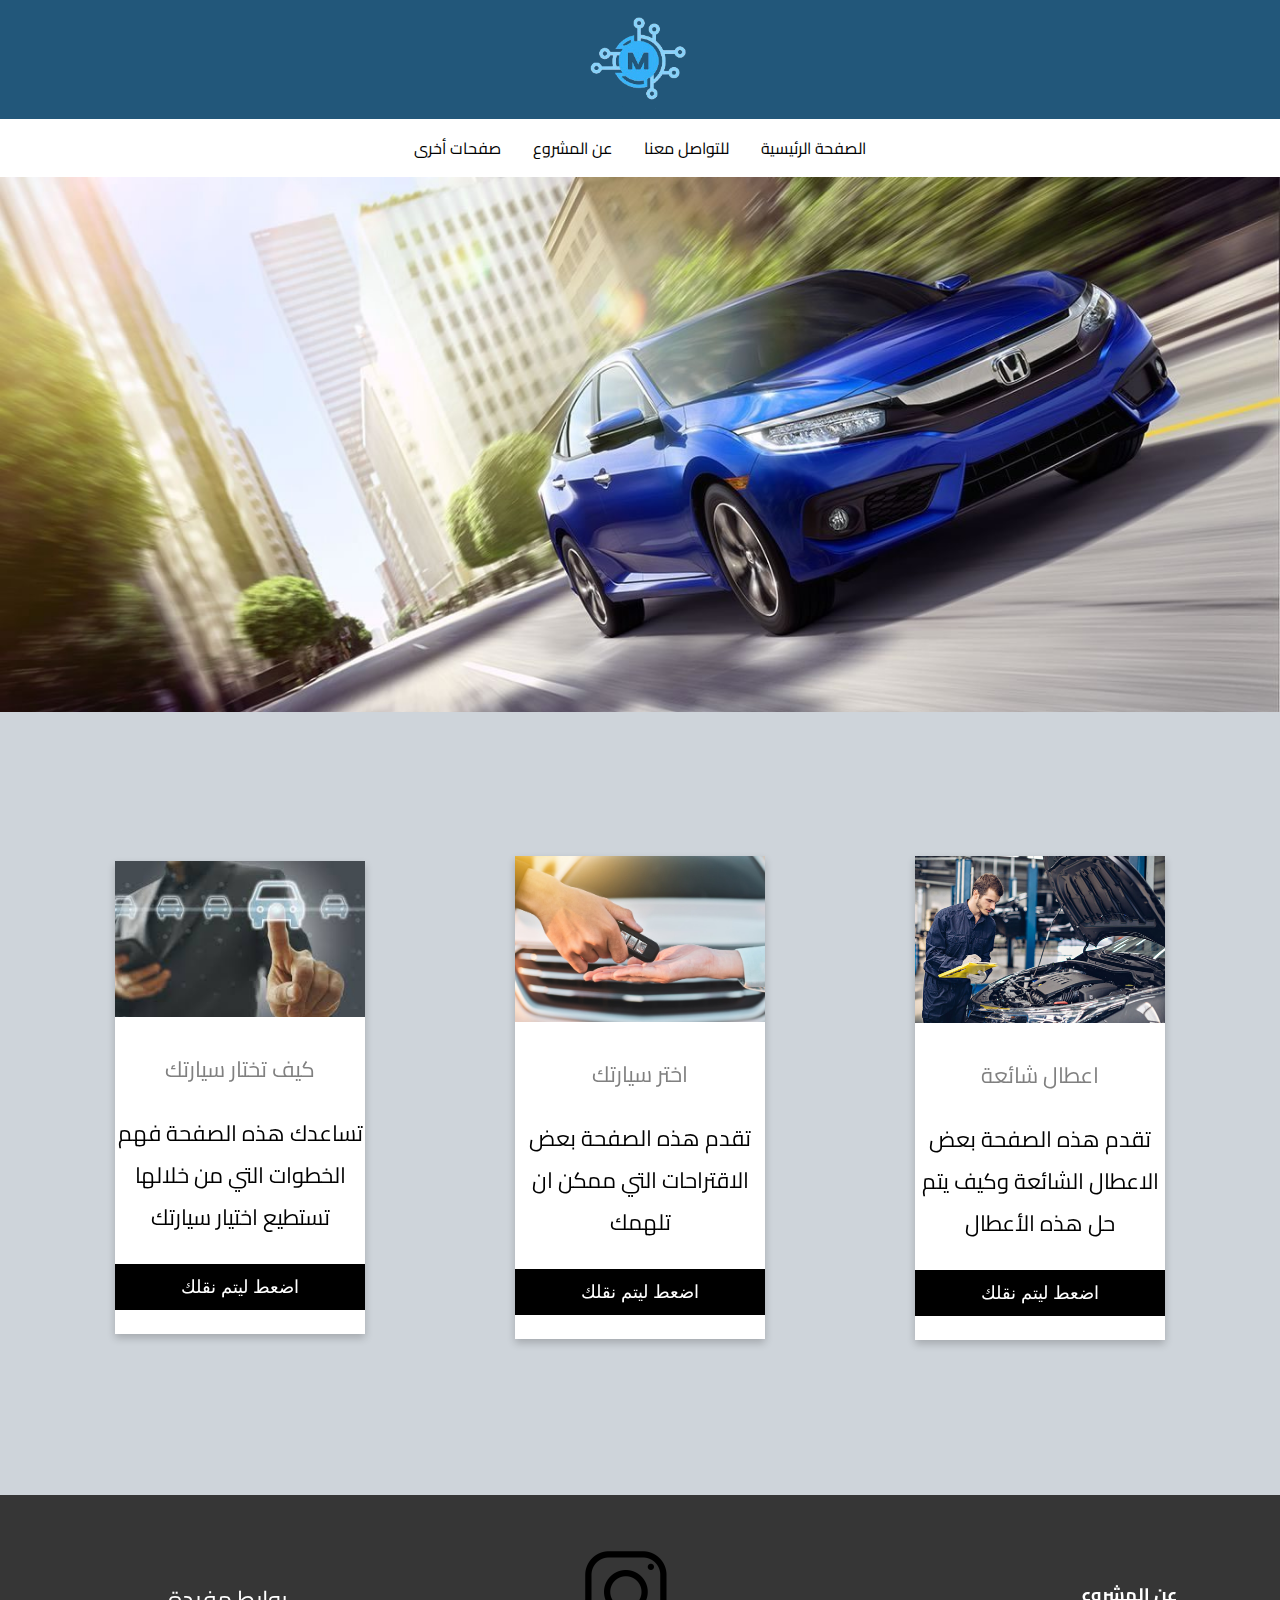
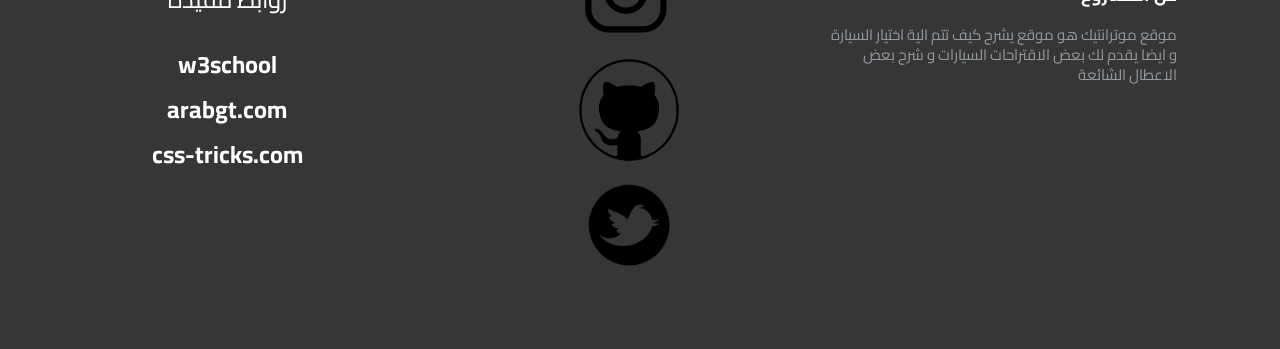
==== commit f3be5951: "all fixed" ====
--- a/index.html
+++ b/index.html
@@ -28,7 +28,7 @@
          <div class="navbar">
           <div class="dropdown">
               <button class="dropbtn">صفحات أخرى
-                <i class="fa fa-caret-down"></i>
+             
               </button>
               <div class="dropdown-content">
                 <a href="./pages/الشرح.html"> كيف تختار سيارتك؟</a>
@@ -36,8 +36,8 @@
                 <a href="./pages/solutions.html">شرح بعض الاعطال</a>
               </div>
             </div> 
-          <a href="#bottom">عن المشروع</a>
-          <a href="#bottom">للتواصل معنا</a>
+          <a href="#about">عن المشروع</a>
+          <a href="#socials">للتواصل معنا</a>
           <a href="./index.html">الصفحة الرئيسية</a>
           
       </div>
@@ -94,16 +94,16 @@
   <div id="socials" class="footer-center">
     <div>
       <i class="#"></i>
-        <p><a href=""><img class="instagram" src="../images/SKq9yH-black-and-white-instagram-logo-png.png"alt=></a></p>
+        <p><a href=""><img class="footer-instagram" src="../images/SKq9yH-black-and-white-instagram-logo-png.png"alt=></a></p>
     </div>
 
     <div>
       <i class="#"></i>
-      <p><a href="#"><img class="github" src="../images/github_PNG83.png" alt=""></a></p>
+      <p><a href="#"><img class="footer-github" src="../images/github_PNG83.png" alt=""></a></p>
     </div>
     <div>
       <i class="#"></i>
-      <p><a href="#"><img class="twitter" src="../images/twitter.png" alt=""></a></p>
+      <p><a href="#"><img class="footer-twitter" src="../images/twitter.png" alt=""></a></p>
     </div>
   </div>
   <div id="about" class="footer-right">
--- a/css/home.css
+++ b/css/home.css
@@ -87,6 +87,7 @@
 }
 .card-p {
   text-align: center;
+  font-size: 22px;
 }
 
 .choose {
@@ -104,7 +105,7 @@
   text-align: center;
   cursor: pointer;
   width: 100%;
-  font-size: 12px;
+  font-size: 18px;
 }
 
 .card button:hover {
@@ -318,12 +319,12 @@
 .footer-center img {
   width: 100px;
 }
-.github {
+.footer-github {
   width: 70px;
 }
-.instagram {
+.footer-instagram {
   width: 70px;
 }
-.twitter {
+.footer-twitter {
   width: 80px;
 }
